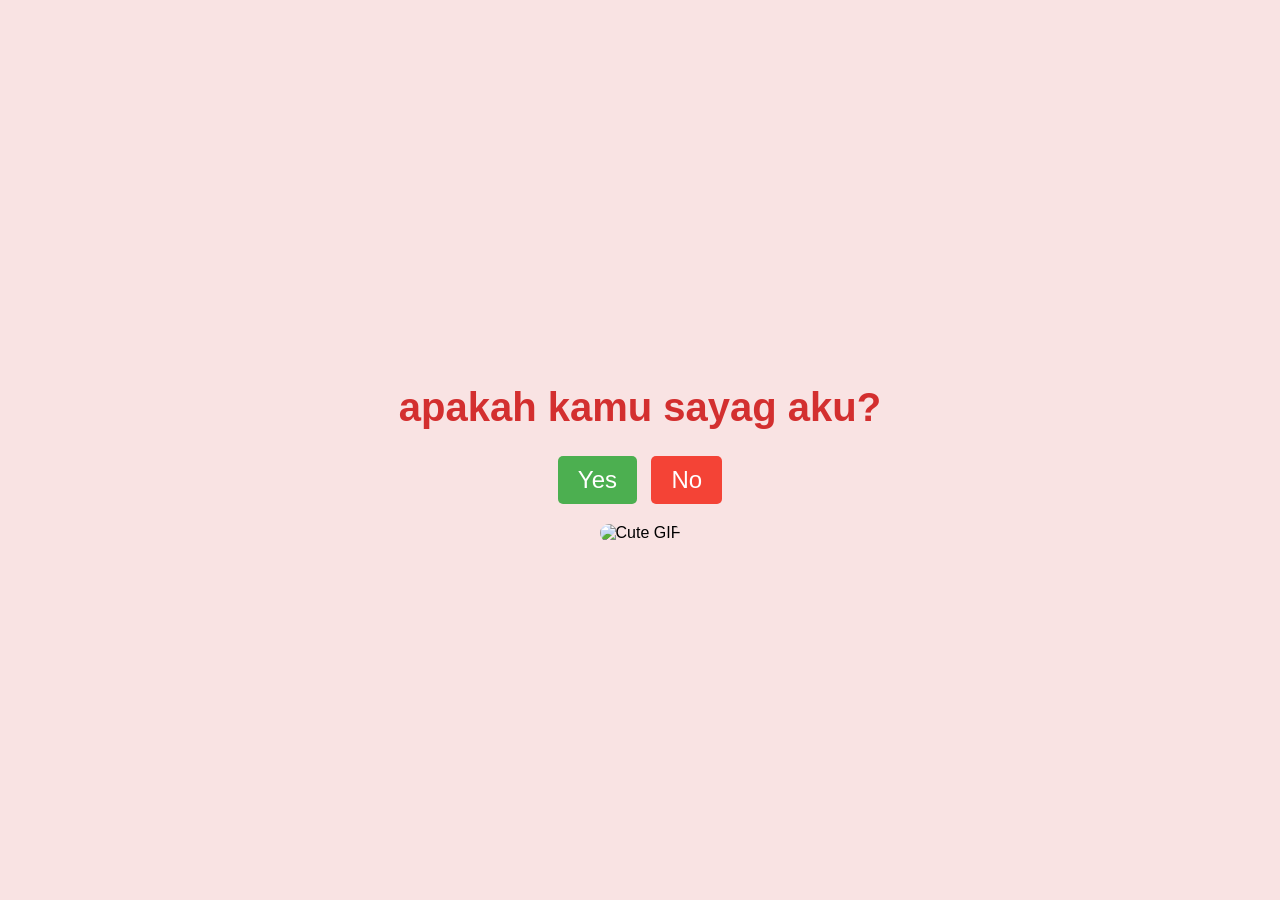
==== index.html @ 50abf9e9 "Add files via upload" ====
<!DOCTYPE html>
<html lang="en">
<head>
    <meta charset="UTF-8">
    <meta name="viewport" content="width=device-width, initial-scale=1.0">
    <title>Will You Be My Valentine?</title>
    <link rel="stylesheet" href="styles.css">
</head>
<body>
    <div class="container">
        <h1>apakah kamu sayag aku?</h1>
        <div class="buttons">
            <button class="yes-button" onclick="handleYesClick()">Yes</button>
            <button class="no-button" onclick="handleNoClick()">No</button>
        </div>
        <div class="gif_container">
            <img src="https://media1.giphy.com/media/v1.Y2lkPTc5MGI3NjExbW5lenZyZHI5OXM2eW95b3pmMG40cWVrMDhtNjVuM3A4dGNxa2g2dSZlcD12MV9pbnRlcm5hbF9naWZfYnlfaWQmY3Q9cw/VM1fcpu2bKs1e2Kdbj/giphy.gif" alt="Cute GIF">
        </div>
    </div>
    <script src="script.js"></script>
</body>
</html>
---- styles.css ----
body {
    display: flex;
    justify-content: center;
    align-items: center;
    height: 100vh;
    margin: 0;
    background-color: #f9e3e3;
    font-family: 'Arial', sans-serif;
    flex-direction: column;
  }
  
  .container {
    text-align: center;
  }
  
  h1 {
    font-size: 2.5em;
    color: #d32f2f;
  }
  
  .buttons {
    margin-top: 20px;
  }
  
  .yes-button {
    font-size: 1.5em;
    padding: 10px 20px;
    margin-right: 10px;
    background-color: #4caf50;
    color: white;
    border: none;
    border-radius: 5px;
    cursor: pointer;
  }
  
  .no-button {
    font-size: 1.5em;
    padding: 10px 20px;
    background-color: #f44336;
    color: white;
    border: none;
    border-radius: 5px;
    cursor: pointer;
  }
  
  .gif_container img {
    max-width: 100%;
    height: auto;
    border-radius: 10px;
    margin-top: 20px;
  }
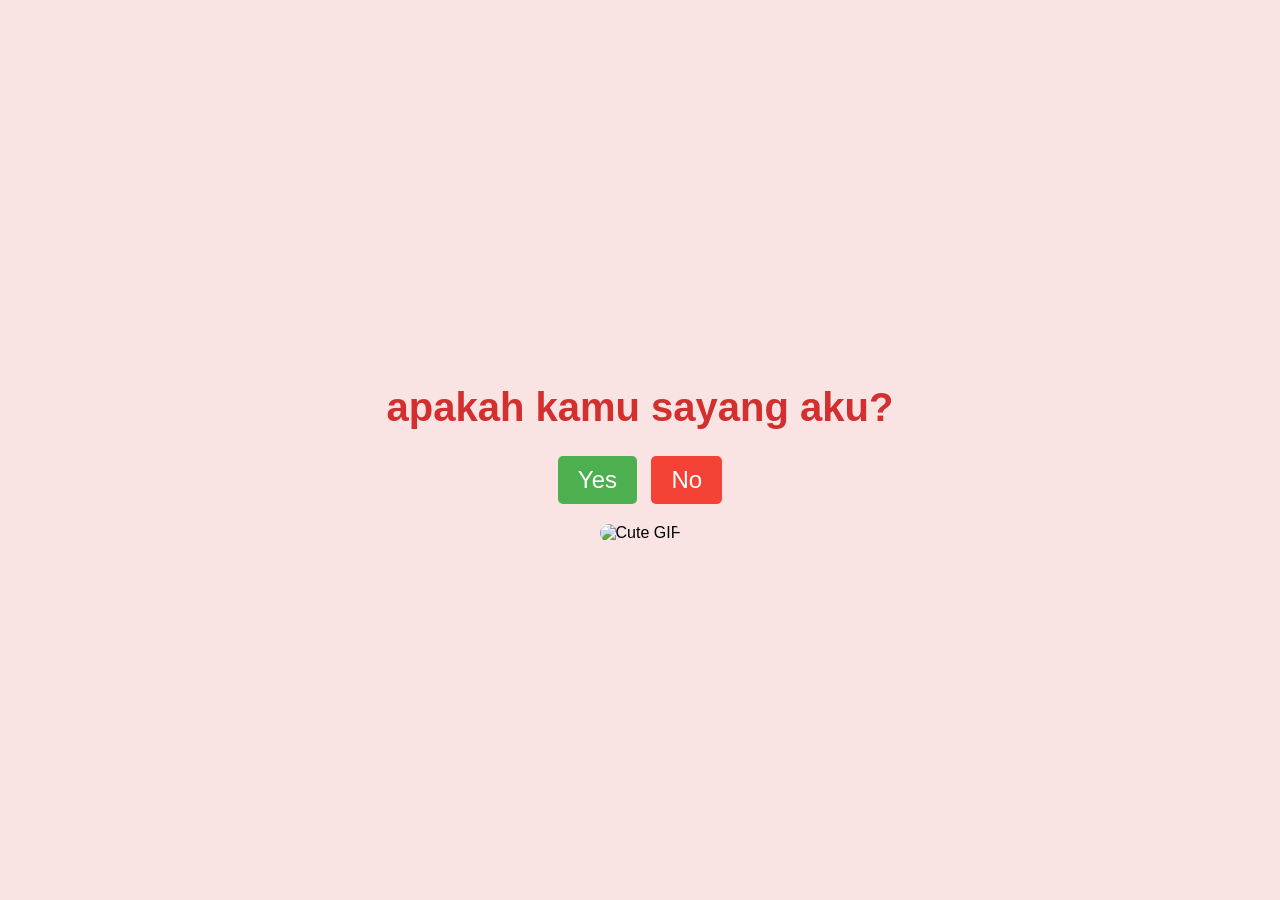
==== commit e3d912d5: "Update index.html" ====
--- a/index.html
+++ b/index.html
@@ -8,7 +8,7 @@
 </head>
 <body>
     <div class="container">
-        <h1>apakah kamu sayag aku?</h1>
+        <h1>apakah kamu sayang aku?</h1>
         <div class="buttons">
             <button class="yes-button" onclick="handleYesClick()">Yes</button>
             <button class="no-button" onclick="handleNoClick()">No</button>
@@ -19,4 +19,4 @@
     </div>
     <script src="script.js"></script>
 </body>
-</html>+</html>
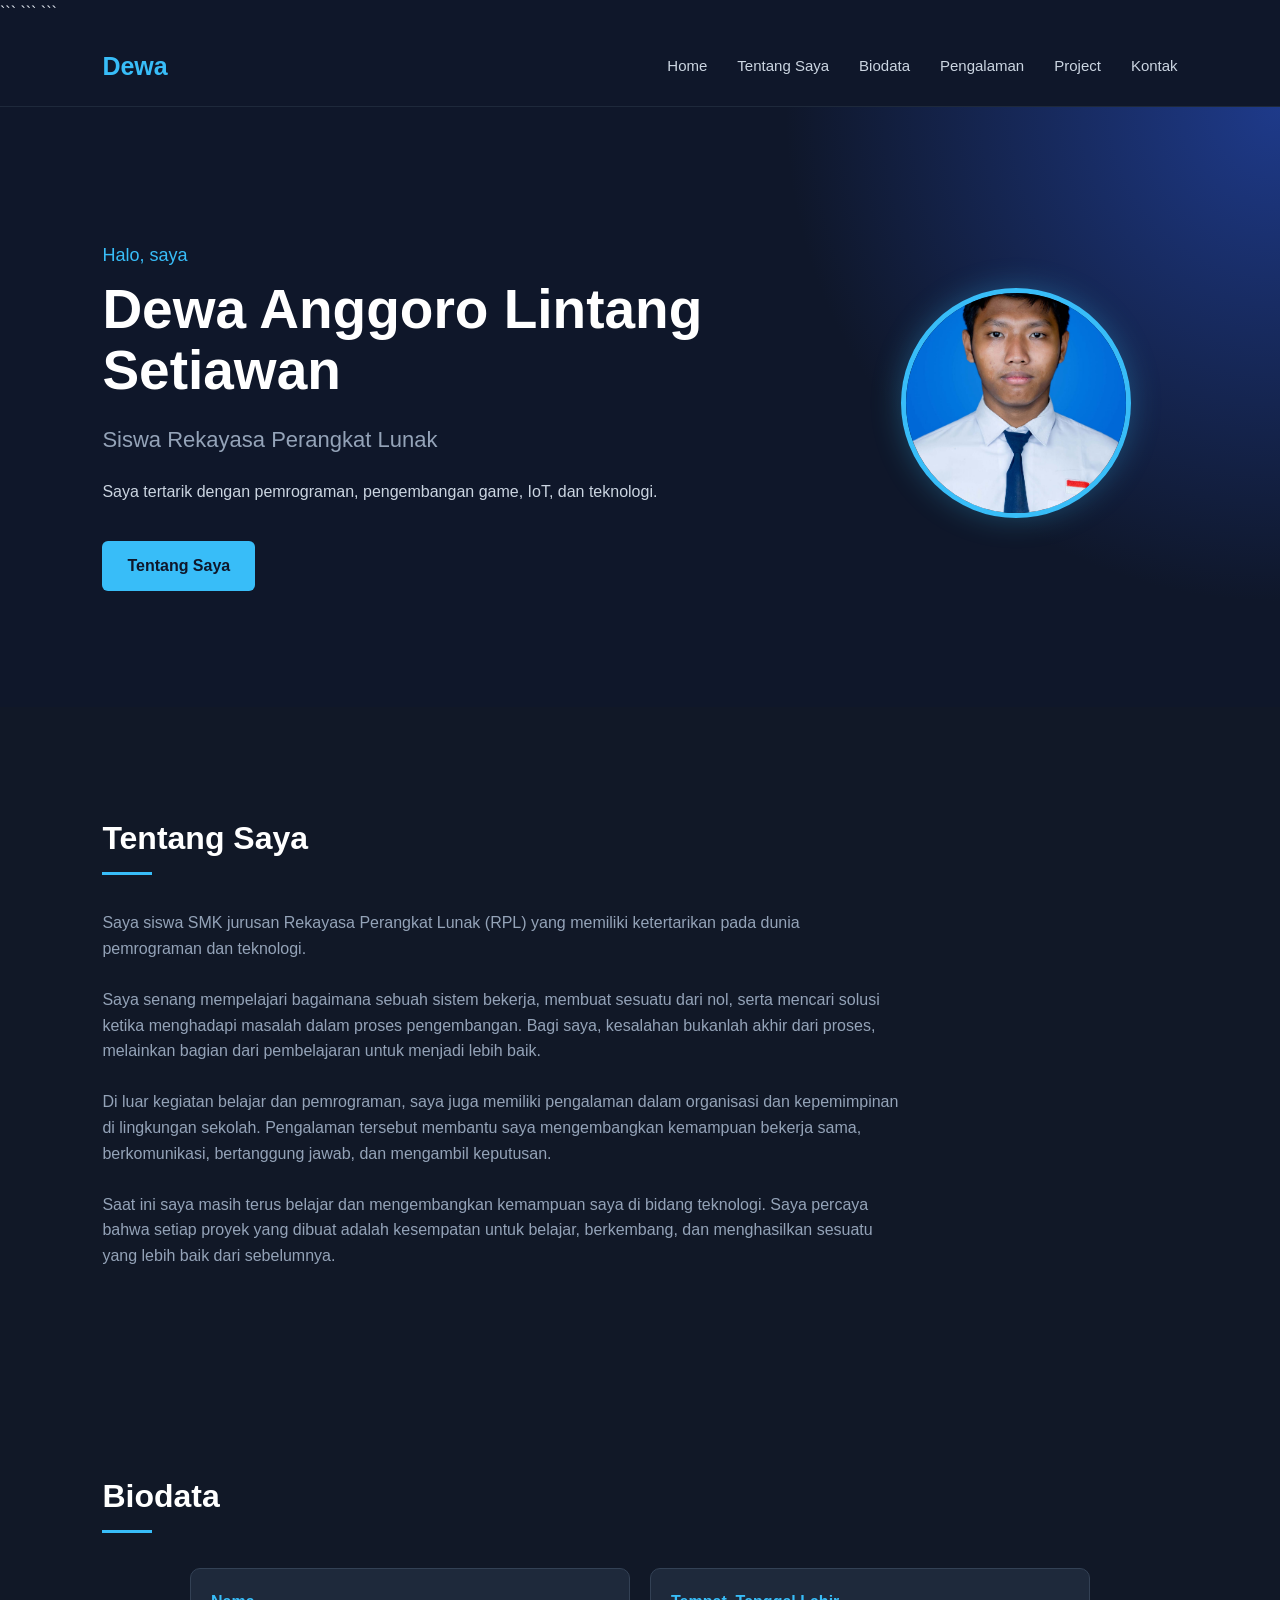
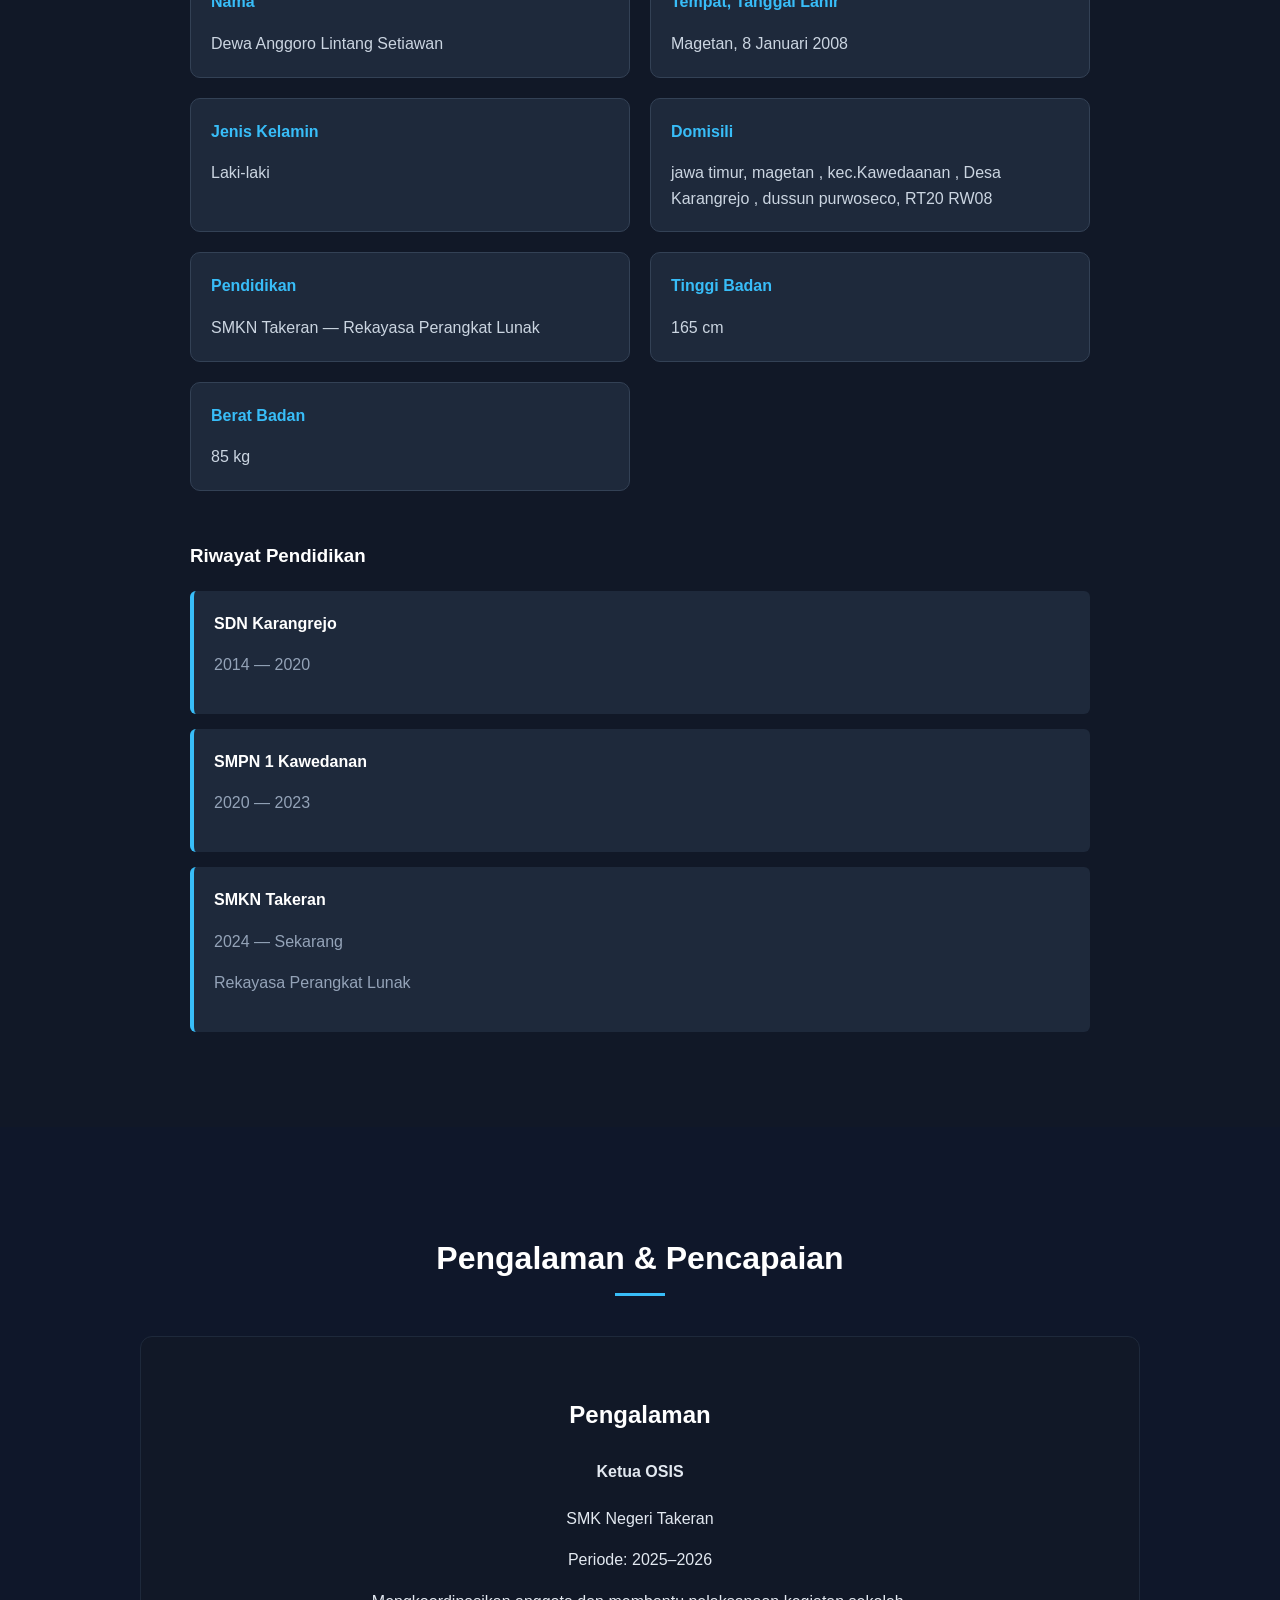
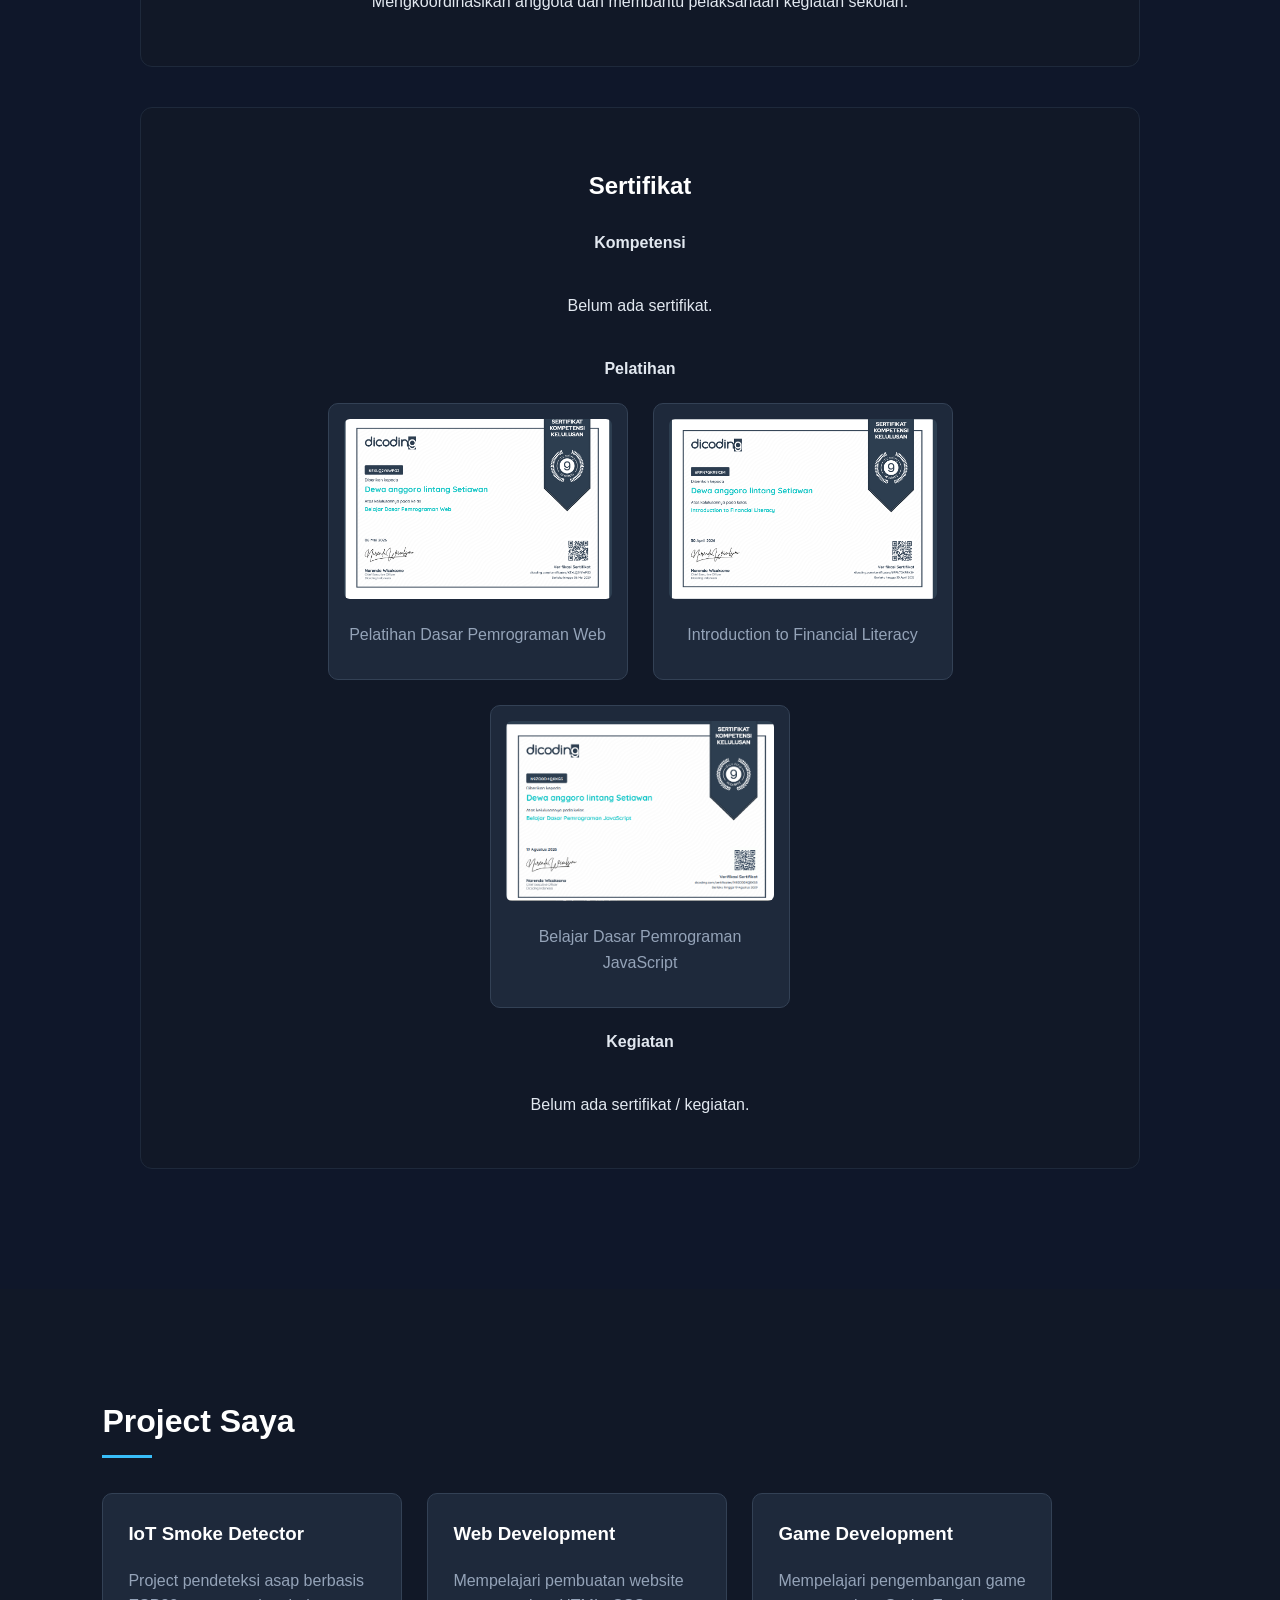
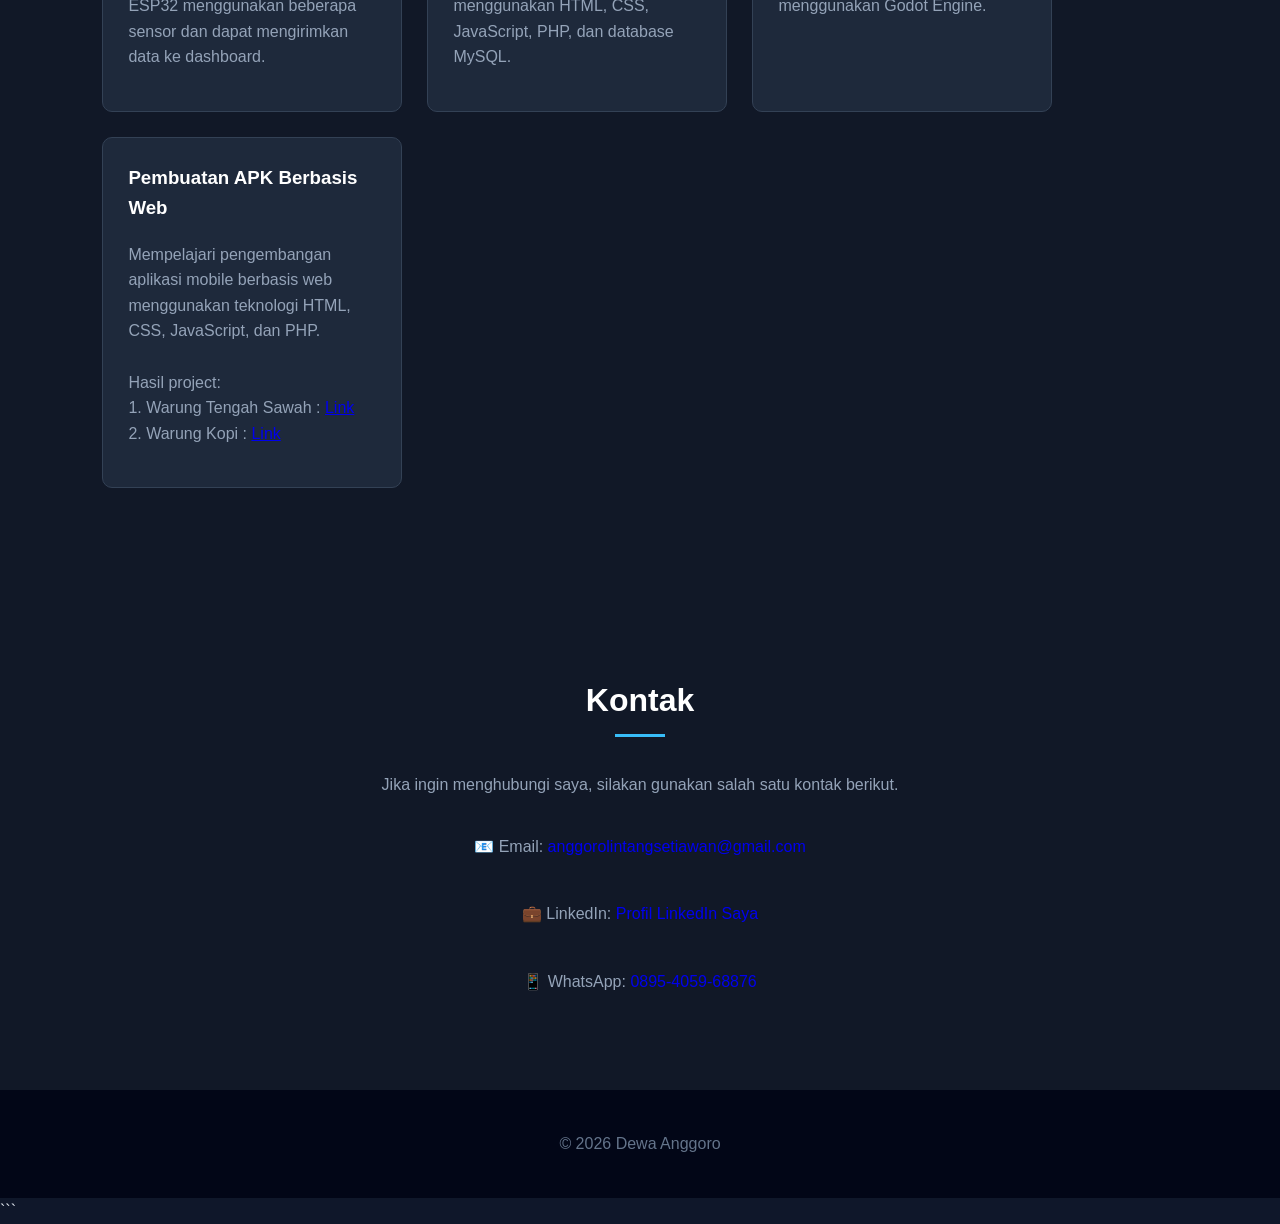
==== commit f5a1541e: "Add files via upload" ====
--- a/index.html
+++ b/index.html
@@ -1,22 +1,796 @@
-<!DOCTYPE html>
-<html lang="en">
-<head>
-    <meta charset="UTF-8">
-    <meta name="viewport" content="width=device-width, initial-scale=1.0">
-    <title>Will You Be My Valentine?</title>
-    <link rel="stylesheet" href="styles.css">
-</head>
-<body>
-    <div class="container">
-        <h1>apakah kamu sayang aku?</h1>
-        <div class="buttons">
-            <button class="yes-button" onclick="handleYesClick()">Yes</button>
-            <button class="no-button" onclick="handleNoClick()">No</button>
-        </div>
-        <div class="gif_container">
-            <img src="https://media1.giphy.com/media/v1.Y2lkPTc5MGI3NjExbW5lenZyZHI5OXM2eW95b3pmMG40cWVrMDhtNjVuM3A4dGNxa2g2dSZlcD12MV9pbnRlcm5hbF9naWZfYnlfaWQmY3Q9cw/VM1fcpu2bKs1e2Kdbj/giphy.gif" alt="Cute GIF">
-        </div>
-    </div>
-    <script src="script.js"></script>
-</body>
-</html>
+<!DOCTYPE html>
+
+<html lang="id">
+
+<head>
+
+```
+<meta charset="UTF-8">
+<meta name="viewport" content="width=device-width, initial-scale=1.0">
+
+<title>Profil Dewa Anggoro</title>
+
+<link rel="stylesheet" href="style.css">
+
+<style>
+
+    /* =========================
+       POPUP SERTIFIKAT
+       ========================= */
+
+    #image-popup {
+
+        display: none;
+
+        position: fixed;
+
+        z-index: 9999;
+
+        left: 0;
+        top: 0;
+
+        width: 100%;
+        height: 100%;
+
+        background: rgba(0, 0, 0, 0.85);
+
+        justify-content: center;
+        align-items: center;
+
+        padding: 20px;
+
+    }
+
+
+    #popup-image {
+
+        max-width: 90%;
+        max-height: 85vh;
+
+        object-fit: contain;
+
+        border-radius: 8px;
+
+        box-shadow: 0 0 25px rgba(255,255,255,0.2);
+
+    }
+
+
+    #image-popup .close-button {
+
+        position: absolute;
+
+        top: 20px;
+        right: 30px;
+
+        color: white;
+
+        font-size: 45px;
+
+        font-weight: bold;
+
+        cursor: pointer;
+
+        line-height: 1;
+
+        z-index: 10000;
+
+    }
+
+
+    #image-popup .close-button:hover {
+
+        opacity: 0.7;
+
+    }
+
+
+    /* =========================
+       GAMBAR SERTIFIKAT
+       ========================= */
+
+    .certificate img {
+
+        cursor: pointer;
+
+        transition: transform 0.2s ease;
+
+    }
+
+
+    .certificate img:hover {
+
+        transform: scale(1.03);
+
+    }
+
+
+    /* =========================
+       KONTAK
+       ========================= */
+
+    .contact-links {
+
+        margin-top: 20px;
+
+        display: flex;
+
+        flex-direction: column;
+
+        gap: 10px;
+
+    }
+
+
+    .contact-links a {
+
+        text-decoration: none;
+
+    }
+
+</style>
+```
+
+</head>
+
+<body>
+
+```
+<!-- =========================
+     NAVIGASI
+     ========================= -->
+
+<nav>
+
+    <h2>Dewa</h2>
+
+    <ul>
+
+        <li><a href="#home">Home</a></li>
+
+        <li><a href="#about">Tentang Saya</a></li>
+
+        <li><a href="#biodata">Biodata</a></li>
+
+        <li><a href="#experience">Pengalaman</a></li>
+
+        <li><a href="#projects">Project</a></li>
+
+        <li><a href="#contact">Kontak</a></li>
+
+    </ul>
+
+</nav>
+
+
+
+<!-- =========================
+     HOME
+     ========================= -->
+
+<section id="home" class="hero">
+
+    <div class="hero-text">
+
+        <p>Halo, saya</p>
+
+        <h1>Dewa Anggoro Lintang Setiawan</h1>
+
+        <h3>Siswa Rekayasa Perangkat Lunak</h3>
+
+        <p>
+
+            Saya tertarik dengan pemrograman,
+            pengembangan game, IoT, dan teknologi.
+
+        </p>
+
+        <a href="#about" class="button">
+            Tentang Saya
+        </a>
+
+    </div>
+
+
+    <div class="hero-image">
+
+        <img
+            src="picture.jpeg"
+            alt="Foto Dewa Anggoro"
+        >
+
+    </div>
+
+</section>
+
+
+
+<!-- =========================
+     TENTANG SAYA
+     ========================= -->
+
+<section id="about">
+
+    <h2>Tentang Saya</h2>
+
+    <p>
+
+        Saya siswa SMK jurusan Rekayasa Perangkat Lunak (RPL)
+        yang memiliki ketertarikan pada dunia pemrograman dan teknologi.
+
+        <br><br>
+
+        Saya senang mempelajari bagaimana sebuah sistem bekerja,
+        membuat sesuatu dari nol, serta mencari solusi ketika
+        menghadapi masalah dalam proses pengembangan.
+
+        Bagi saya, kesalahan bukanlah akhir dari proses,
+        melainkan bagian dari pembelajaran untuk menjadi lebih baik.
+
+        <br><br>
+
+        Di luar kegiatan belajar dan pemrograman, saya juga memiliki
+        pengalaman dalam organisasi dan kepemimpinan di lingkungan sekolah.
+
+        Pengalaman tersebut membantu saya mengembangkan kemampuan
+        bekerja sama, berkomunikasi, bertanggung jawab,
+        dan mengambil keputusan.
+
+        <br><br>
+
+        Saat ini saya masih terus belajar dan mengembangkan kemampuan
+        saya di bidang teknologi.
+
+        Saya percaya bahwa setiap proyek yang dibuat adalah kesempatan
+        untuk belajar, berkembang, dan menghasilkan sesuatu
+        yang lebih baik dari sebelumnya.
+
+    </p>
+
+</section>
+
+
+
+<!-- =========================
+     BIODATA
+     ========================= -->
+
+<section id="biodata">
+
+    <h2>Biodata</h2>
+
+    <div class="biodata-container">
+
+        <div class="biodata-item">
+
+            <strong>Nama</strong>
+
+            <p>Dewa Anggoro Lintang Setiawan</p>
+
+        </div>
+
+
+        <div class="biodata-item">
+
+            <strong>Tempat, Tanggal Lahir</strong>
+
+            <p>Magetan, 8 Januari 2008</p>
+
+        </div>
+
+
+        <div class="biodata-item">
+
+            <strong>Jenis Kelamin</strong>
+
+            <p>Laki-laki</p>
+
+        </div>
+
+
+        <div class="biodata-item">
+
+            <strong>Domisili</strong>
+
+            <p>jawa timur, magetan , kec.Kawedaanan , Desa Karangrejo , dussun purwoseco, RT20 RW08</p>
+
+        </div>
+
+
+        <div class="biodata-item">
+
+            <strong>Pendidikan</strong>
+
+            <p>SMKN Takeran — Rekayasa Perangkat Lunak</p>
+
+        </div>
+
+
+        <div class="biodata-item">
+
+            <strong>Tinggi Badan</strong>
+
+            <p>165 cm</p>
+
+        </div>
+
+
+        <div class="biodata-item">
+
+            <strong>Berat Badan</strong>
+
+            <p>85 kg</p>
+
+        </div>
+
+    </div>
+
+
+
+    <h3>Riwayat Pendidikan</h3>
+
+
+    <div class="education">
+
+        <div class="education-item">
+
+            <h4>SDN Karangrejo</h4>
+
+            <p>2014 — 2020</p>
+
+        </div>
+
+
+        <div class="education-item">
+
+            <h4>SMPN 1 Kawedanan</h4>
+
+            <p>2020 — 2023</p>
+
+        </div>
+
+
+        <div class="education-item">
+
+            <h4>SMKN Takeran</h4>
+
+            <p>2024 — Sekarang</p>
+
+            <p>Rekayasa Perangkat Lunak</p>
+
+        </div>
+
+    </div>
+
+</section>
+
+
+
+<!-- =========================
+     PENGALAMAN
+     ========================= -->
+
+<section id="experience">
+
+    <h2 class="center-title">
+        Pengalaman & Pencapaian
+    </h2>
+
+
+    <div class="category">
+
+        <h3>Pengalaman</h3>
+
+
+        <div class="experience-card">
+
+            <h4>Ketua OSIS</h4>
+
+            <p>SMK Negeri Takeran</p>
+
+            <p>Periode: 2025–2026</p>
+
+            <p>
+
+                Mengkoordinasikan anggota dan membantu
+                pelaksanaan kegiatan sekolah.
+
+            </p>
+
+        </div>
+
+    </div>
+
+
+
+    <!-- =========================
+         SERTIFIKAT
+         ========================= -->
+
+    <div class="category">
+
+        <h3>Sertifikat</h3>
+
+
+        <h4>Kompetensi</h4>
+
+        <div class="certificate-container">
+
+            <p>Belum ada sertifikat.</p>
+
+        </div>
+
+
+        <h4>Pelatihan</h4>
+
+
+        <div class="certificate-container">
+
+
+            <div class="certificate">
+
+                <img
+                    src="dasar.png"
+                    alt="Sertifikat Pelatihan Dasar Pemrograman Web"
+                    onclick="showImage(this.src)"
+                >
+
+                <p>
+                    Pelatihan Dasar Pemrograman Web
+                </p>
+
+            </div>
+
+
+
+            <div class="certificate">
+
+                <img
+                    src="finansial.png"
+                    alt="Sertifikat Introduction to Financial Literacy"
+                    onclick="showImage(this.src)"
+                >
+
+                <p>
+                    Introduction to Financial Literacy
+                </p>
+
+            </div>
+
+
+
+            <div class="certificate">
+
+                <img
+                    src="java.png"
+                    alt="Sertifikat Belajar Dasar Pemrograman JavaScript"
+                    onclick="showImage(this.src)"
+                >
+
+                <p>
+                    Belajar Dasar Pemrograman JavaScript
+                </p>
+
+            </div>
+
+        </div>
+
+
+        <h4>Kegiatan</h4>
+
+        <div class="certificate-container">
+
+            <p>Belum ada sertifikat / kegiatan.</p>
+
+        </div>
+
+    </div>
+
+
+
+    <!-- =========================
+         POPUP GAMBAR
+         ========================= -->
+
+    <div
+        id="image-popup"
+        onclick="closeImage(event)"
+    >
+
+        <span
+            class="close-button"
+            onclick="closeImage(event)"
+        >
+            &times;
+        </span>
+
+
+        <img
+            id="popup-image"
+            alt="Preview Sertifikat"
+        >
+
+    </div>
+
+</section>
+
+
+
+<!-- =========================
+     PROJECT
+     ========================= -->
+
+<section id="projects">
+
+    <h2>Project Saya</h2>
+
+
+    <div class="project-container">
+
+
+        <div class="project">
+
+            <h3>IoT Smoke Detector</h3>
+
+            <p>
+
+                Project pendeteksi asap berbasis ESP32
+                menggunakan beberapa sensor dan dapat
+                mengirimkan data ke dashboard.
+
+            </p>
+
+        </div>
+
+
+
+        <div class="project">
+
+            <h3>Web Development</h3>
+
+            <p>
+
+                Mempelajari pembuatan website menggunakan
+                HTML, CSS, JavaScript, PHP,
+                dan database MySQL.
+
+            </p>
+
+        </div>
+
+
+
+        <div class="project">
+
+            <h3>Game Development</h3>
+
+            <p>
+
+                Mempelajari pengembangan game menggunakan
+                Godot Engine.
+
+            </p>
+
+        </div>
+
+
+
+        <div class="project">
+
+            <h3>Pembuatan APK Berbasis Web</h3>
+
+            <p>
+
+                Mempelajari pengembangan aplikasi mobile
+                berbasis web menggunakan teknologi
+                HTML, CSS, JavaScript, dan PHP.
+
+                <br><br>
+
+                Hasil project:
+
+                <br>
+
+                1. Warung Tengah Sawah :
+
+                <a
+                    href="https://warung-sawah.wuaze.com/index.php"
+                    target="_blank"
+                    rel="noopener noreferrer"
+                >
+                    Link
+                </a>
+
+                <br>
+
+                2. Warung Kopi :
+
+                <a
+                    href="https://anggorolintangsetiawan-bot.github.io/aksara-kopi/Ui/"
+                    target="_blank"
+                    rel="noopener noreferrer"
+                >
+                    Link
+                </a>
+
+            </p>
+
+        </div>
+
+    </div>
+
+</section>
+
+
+
+<!-- =========================
+     KONTAK
+     ========================= -->
+
+<section id="contact">
+
+    <h2 class="center-title">
+        Kontak
+    </h2>
+
+
+    <p>
+
+        Jika ingin menghubungi saya,
+        silakan gunakan salah satu kontak berikut.
+
+    </p>
+
+
+    <div class="contact-links">
+
+        <p>
+
+            📧 Email:
+
+            <a href="mailto:anggorolintangsetiawan@gmail.com">
+
+                anggorolintangsetiawan@gmail.com
+
+            </a>
+
+        </p>
+
+
+        <p>
+
+            💼 LinkedIn:
+
+            <a
+                href="https://www.linkedin.com/in/dewa-anggoro-lintang-setiawan-0742a2400/"
+                target="_blank"
+                rel="noopener noreferrer"
+            >
+
+                Profil LinkedIn Saya
+
+            </a>
+
+        </p>
+
+
+        <p>
+
+            📱 WhatsApp:
+
+            <a
+                href="https://wa.me/62895405968876"
+                target="_blank"
+                rel="noopener noreferrer"
+            >
+
+                0895-4059-68876
+
+            </a>
+
+        </p>
+
+    </div>
+
+</section>
+
+
+
+<!-- =========================
+     FOOTER
+     ========================= -->
+
+<footer>
+
+    <p>
+
+        &copy; 2026 Dewa Anggoro
+
+    </p>
+
+</footer>
+
+
+
+<!-- =========================
+     JAVASCRIPT POPUP
+     ========================= -->
+
+<script>
+
+    function showImage(imageSource) {
+
+        const popup =
+            document.getElementById("image-popup");
+
+        const image =
+            document.getElementById("popup-image");
+
+
+        image.src = imageSource;
+
+        popup.style.display = "flex";
+
+        document.body.style.overflow = "hidden";
+
+    }
+
+
+
+    function closeImage(event) {
+
+        /*
+         * Jika yang diklik adalah gambar,
+         * jangan tutup popup.
+         */
+
+        if (
+            event &&
+            event.target.id === "popup-image"
+        ) {
+
+            return;
+
+        }
+
+
+        const popup =
+            document.getElementById("image-popup");
+
+
+        popup.style.display = "none";
+
+        document.body.style.overflow = "auto";
+
+    }
+
+
+
+    /*
+     * Tutup popup dengan tombol ESC
+     */
+
+    document.addEventListener(
+        "keydown",
+        function(event) {
+
+            if (event.key === "Escape") {
+
+                const popup =
+                    document.getElementById("image-popup");
+
+                popup.style.display = "none";
+
+                document.body.style.overflow = "auto";
+
+            }
+
+        }
+    );
+
+</script>
+```
+
+</body>
+
+</html>
--- a/style.css
+++ b/style.css
@@ -0,0 +1,663 @@
+
+/* =========================
+   DASAR HALAMAN
+   ========================= */
+
+* {
+    box-sizing: border-box;
+    scroll-behavior: smooth;
+}
+
+body {
+    margin: 0;
+
+    font-family: Arial, sans-serif;
+
+    background-color: #0f172a;
+    color: #e2e8f0;
+
+    line-height: 1.6;
+}
+
+
+/* =========================
+   NAVIGASI
+   ========================= */
+
+nav {
+    background-color: #0f172a;
+
+    display: flex;
+    justify-content: space-between;
+    align-items: center;
+
+    padding: 20px 8%;
+
+    position: sticky;
+    top: 0;
+
+    z-index: 100;
+
+    border-bottom: 1px solid #1e293b;
+}
+
+nav h2 {
+    margin: 0;
+
+    font-size: 25px;
+
+    color: #38bdf8;
+}
+
+nav ul {
+    display: flex;
+
+    gap: 30px;
+
+    list-style: none;
+
+    margin: 0;
+    padding: 0;
+}
+
+nav a {
+    color: #cbd5e1;
+
+    text-decoration: none;
+
+    font-size: 15px;
+
+    transition: 0.3s;
+}
+
+nav a:hover {
+    color: #38bdf8;
+}
+
+
+/* =========================
+   HERO
+   ========================= */
+
+.hero {
+    min-height: 600px;
+
+    display: flex;
+
+    align-items: center;
+
+    justify-content: space-between;
+
+    gap: 50px;
+
+    padding: 80px 8%;
+
+    background:
+        radial-gradient(
+            circle at top right,
+            #1e3a8a,
+            transparent 35%
+        );
+}
+
+.hero-text {
+    width: 60%;
+}
+
+.hero-text p:first-child {
+    color: #38bdf8;
+
+    font-size: 18px;
+
+    margin-bottom: 5px;
+}
+
+.hero h1 {
+    font-size: 55px;
+
+    line-height: 1.1;
+
+    margin: 10px 0;
+
+    color: white;
+}
+
+.hero h3 {
+    font-size: 22px;
+
+    font-weight: normal;
+
+    color: #94a3b8;
+}
+
+.hero-text p {
+    color: #cbd5e1;
+
+    max-width: 600px;
+}
+
+
+/* =========================
+   FOTO PROFIL
+   ========================= */
+
+.hero-image {
+    width: 30%;
+
+    text-align: center;
+}
+
+.hero-image img {
+    width: 230px;
+    height: 230px;
+
+    object-fit: cover;
+
+    border-radius: 50%;
+
+    border: 5px solid #38bdf8;
+
+    box-shadow:
+        0 0 30px rgba(56, 189, 248, 0.3);
+}
+
+
+/* =========================
+   BUTTON
+   ========================= */
+
+.button {
+    display: inline-block;
+
+    background-color: #38bdf8;
+
+    color: #0f172a;
+
+    padding: 12px 25px;
+
+    margin-top: 20px;
+
+    text-decoration: none;
+
+    border-radius: 6px;
+
+    font-weight: bold;
+
+    transition: 0.3s;
+}
+
+.button:hover {
+    background-color: #7dd3fc;
+
+    transform: translateY(-2px);
+}
+
+
+/* =========================
+   SECTION
+   ========================= */
+
+section {
+    padding: 80px 8%;
+}
+
+section h2 {
+    font-size: 32px;
+
+    margin-bottom: 35px;
+
+    color: white;
+}
+
+section h2::after {
+    content: "";
+
+    display: block;
+
+    width: 50px;
+    height: 3px;
+
+    background-color: #38bdf8;
+
+    margin-top: 8px;
+}   
+
+.center-title {
+    text-align: center;
+
+    margin-left: auto;
+    margin-right: auto;
+}
+
+.center-title::after {
+    margin-left: auto;
+    margin-right: auto;
+}
+
+/* =========================
+   ABOUT
+   ========================= */
+
+#about {
+    background-color: #111827;
+}
+
+#about p {
+    max-width: 800px;
+
+    color: #94a3b8;
+}
+
+
+/* =========================
+   SKILLS
+   ========================= */
+
+#skills {
+    background-color: #0f172a;
+}
+
+.skills-container {
+    display: flex;
+
+    flex-wrap: wrap;
+
+    gap: 15px;
+}
+
+.skill {
+    background-color: #1e293b;
+
+    color: #cbd5e1;
+
+    padding: 12px 22px;
+
+    border: 1px solid #334155;
+
+    border-radius: 6px;
+
+    transition: 0.3s;
+}
+
+.skill:hover {
+    border-color: #38bdf8;
+
+    color: #38bdf8;
+
+    transform: translateY(-3px);
+}
+
+
+/* =========================
+   PROJECT
+   ========================= */
+
+#projects {
+    background-color: #111827;
+}
+
+.project-container {
+    display: flex;
+
+    gap: 25px;
+
+    flex-wrap: wrap;
+}
+
+.project {
+    background-color: #1e293b;
+
+    width: 300px;
+
+    padding: 25px;
+
+    border: 1px solid #334155;
+
+    border-radius: 10px;
+
+    transition: 0.3s;
+}
+
+.project:hover {
+    transform: translateY(-5px);
+
+    border-color: #38bdf8;
+
+    box-shadow:
+        0 10px 30px rgba(0, 0, 0, 0.2);
+}
+
+.project h3 {
+    margin-top: 0;
+
+    color: white;
+}
+
+.project p {
+    color: #94a3b8;
+}
+
+
+/* =========================
+   PENGALAMAN & PENCAPAIAN
+   ========================= */
+
+#experience {
+    background-color: #0f172a;
+
+    text-align: center;
+}
+
+
+/* Kotak kategori */
+
+.category {
+    background-color: #111827;
+
+    max-width: 1000px;
+
+    margin: 40px auto;
+
+    padding: 35px;
+
+    border: 1px solid #1e293b;
+
+    border-radius: 12px;
+}
+
+.category h3 {
+    margin-bottom: 25px;
+
+    color: white;
+
+    font-size: 24px;
+}
+
+
+/* Subkategori sertifikat */
+
+.certificate-type {
+    margin-top: 35px;
+
+    margin-bottom: 20px;
+
+    color: #38bdf8;
+}
+
+
+/* Container sertifikat */
+
+.certificate-container {
+    display: flex;
+
+    justify-content: center;
+
+    gap: 25px;
+
+    flex-wrap: wrap;
+}
+
+
+/* Kartu sertifikat */
+
+.certificate {
+    width: 300px;
+
+    background-color: #1e293b;
+
+    padding: 15px;
+
+    border: 1px solid #334155;
+
+    border-radius: 10px;
+
+    transition: 0.3s;
+}
+
+.certificate:hover {
+    transform: translateY(-5px);
+
+    border-color: #38bdf8;
+}
+
+
+/* Gambar sertifikat */
+
+.certificate img {
+    width: 100%;
+
+    height: 180px;
+
+    object-fit: cover;
+
+    border-radius: 6px;
+}
+
+.certificate p {
+    color: #94a3b8;
+}
+
+
+/* =========================
+   CONTACT
+   ========================= */
+
+#contact {
+    background-color: #111827;
+
+    text-align: center;
+}
+
+#contact p {
+    color: #94a3b8;
+}
+
+
+/* =========================
+   FOOTER
+   ========================= */
+
+footer {
+    background-color: #020617;
+
+    color: #64748b;
+
+    text-align: center;
+
+    padding: 25px;
+}
+
+
+/* =========================
+   RESPONSIVE
+   ========================= */
+
+@media (max-width: 768px) {
+
+    nav {
+        padding: 20px;
+    }
+
+    nav ul {
+        gap: 12px;
+    }
+
+    .hero {
+        flex-direction: column-reverse;
+
+        text-align: center;
+
+        padding: 60px 20px;
+    }
+
+    .hero-text {
+        width: 100%;
+    }
+
+    .hero-image {
+        width: 100%;
+    }
+
+    .hero h1 {
+        font-size: 40px;
+    }
+
+    section {
+        padding: 60px 20px;
+    }
+
+    .project-container {
+        justify-content: center;
+    }
+
+}
+
+
+/* =========================
+   BIODATA
+   ========================= */
+
+#biodata {
+    background-color: #111827;
+}
+
+
+/* Container biodata */
+
+.biodata-container {
+    max-width: 900px;
+
+    margin: 0 auto;
+
+    display: grid;
+
+    grid-template-columns: repeat(2, 1fr);
+
+    gap: 20px;
+}
+
+
+/* Kotak biodata */
+
+.biodata-item {
+    background-color: #1e293b;
+
+    padding: 20px;
+
+    border: 1px solid #334155;
+
+    border-radius: 10px;
+}
+
+.biodata-item strong {
+    color: #38bdf8;
+}
+
+.biodata-item p {
+    margin-bottom: 0;
+
+    color: #cbd5e1;
+}
+
+
+/* =========================
+   PENDIDIKAN
+   ========================= */
+
+#biodata h3 {
+    max-width: 900px;
+
+    margin: 50px auto 20px;
+
+    color: white;
+}
+
+.education {
+    max-width: 900px;
+
+    margin: 0 auto;
+}
+
+.education-item {
+    background-color: #1e293b;
+
+    padding: 20px;
+
+    margin-bottom: 15px;
+
+    border-left: 4px solid #38bdf8;
+
+    border-radius: 6px;
+}
+
+.education-item h4 {
+    margin: 0;
+
+    color: white;
+}
+
+.education-item p {
+    color: #94a3b8;
+}
+
+
+/* =========================
+   GAMBAR SERTIFIKAT
+   ========================= */
+
+.certificate img {
+    cursor: pointer;
+}
+
+
+/* =========================
+   POPUP GAMBAR
+   ========================= */
+
+#image-popup {
+    display: none;
+
+    position: fixed;
+
+    top: 0;
+    left: 0;
+
+    width: 100%;
+    height: 100%;
+
+    background-color: rgba(0, 0, 0, 0.85);
+
+    justify-content: center;
+    align-items: center;
+
+    z-index: 999;
+}
+
+
+/* Gambar yang diperbesar */
+
+#popup-image {
+    max-width: 90%;
+    max-height: 90%;
+
+    object-fit: contain;
+
+    border-radius: 5px;
+}
+
+
+/* Tombol X */
+
+#image-popup span {
+    position: absolute;
+
+    top: 20px;
+    right: 35px;
+
+    color: white;
+
+    font-size: 40px;
+
+    cursor: pointer;
+}
+
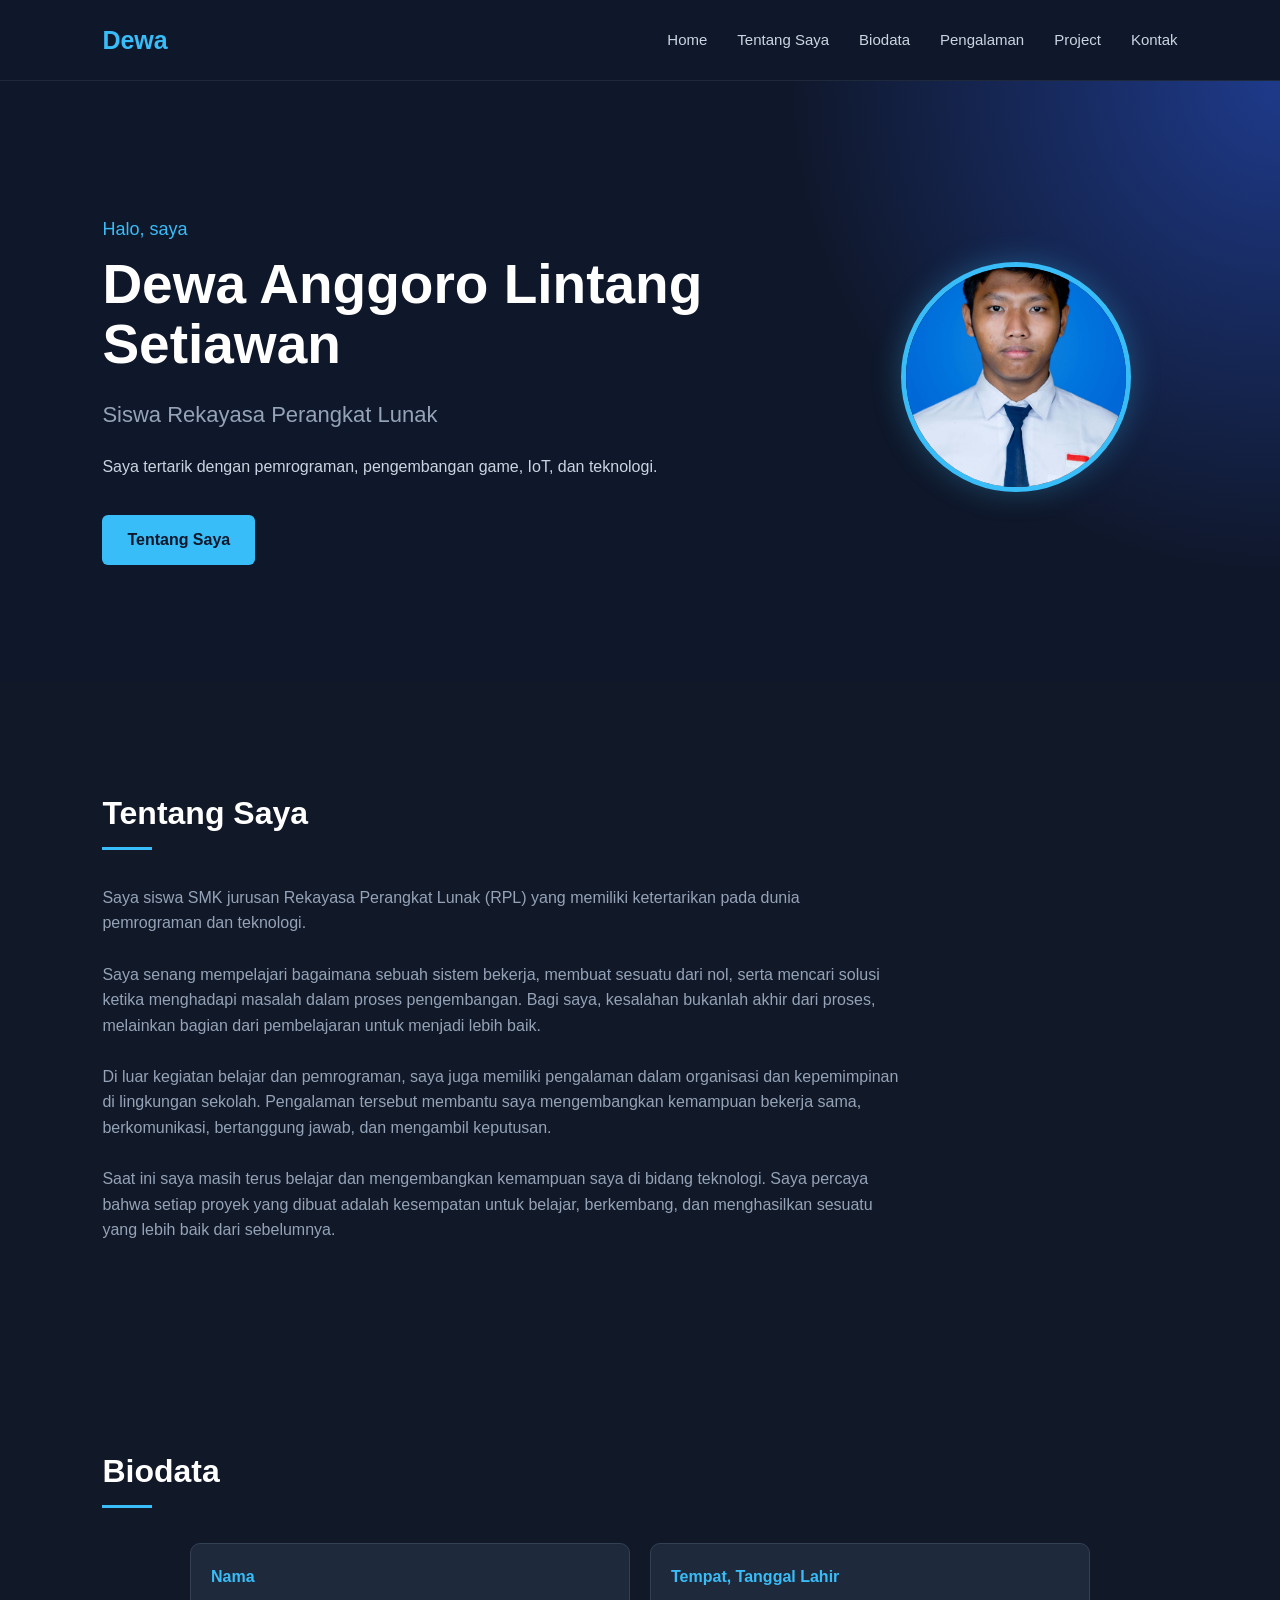
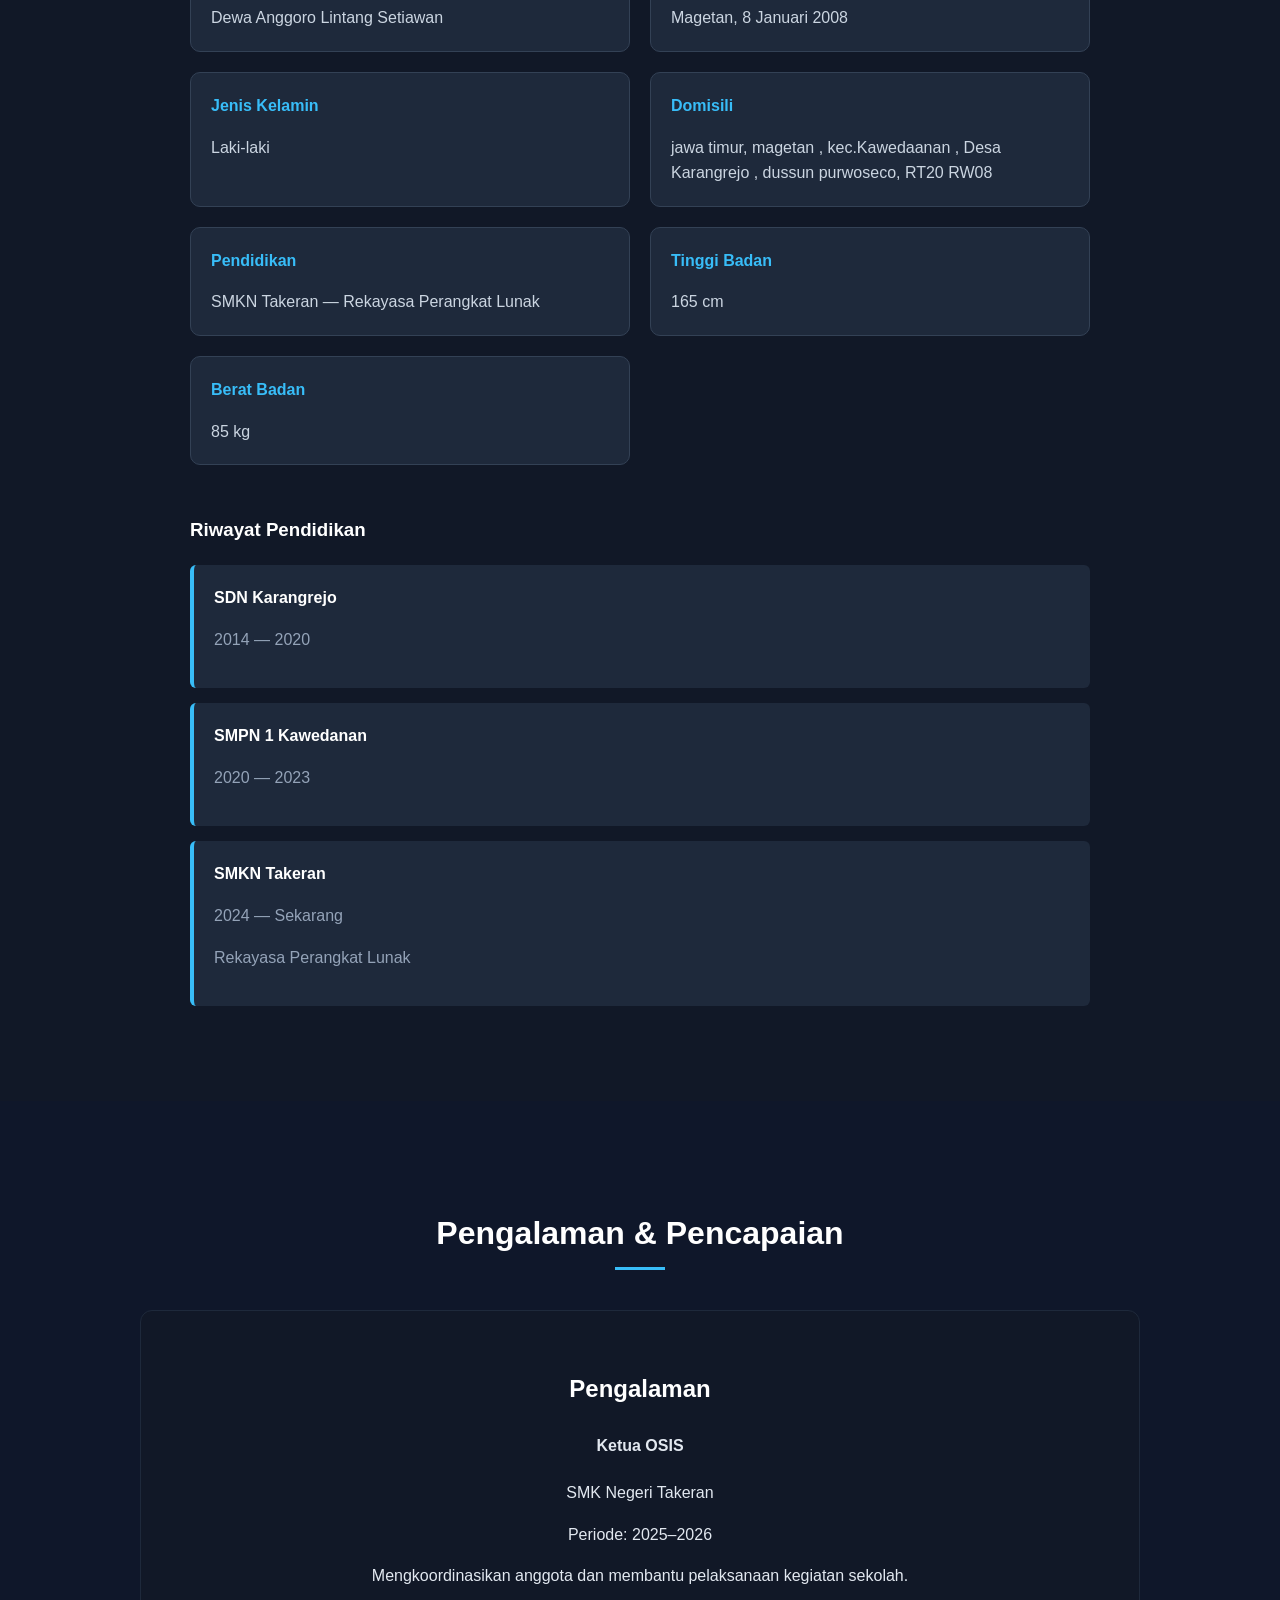
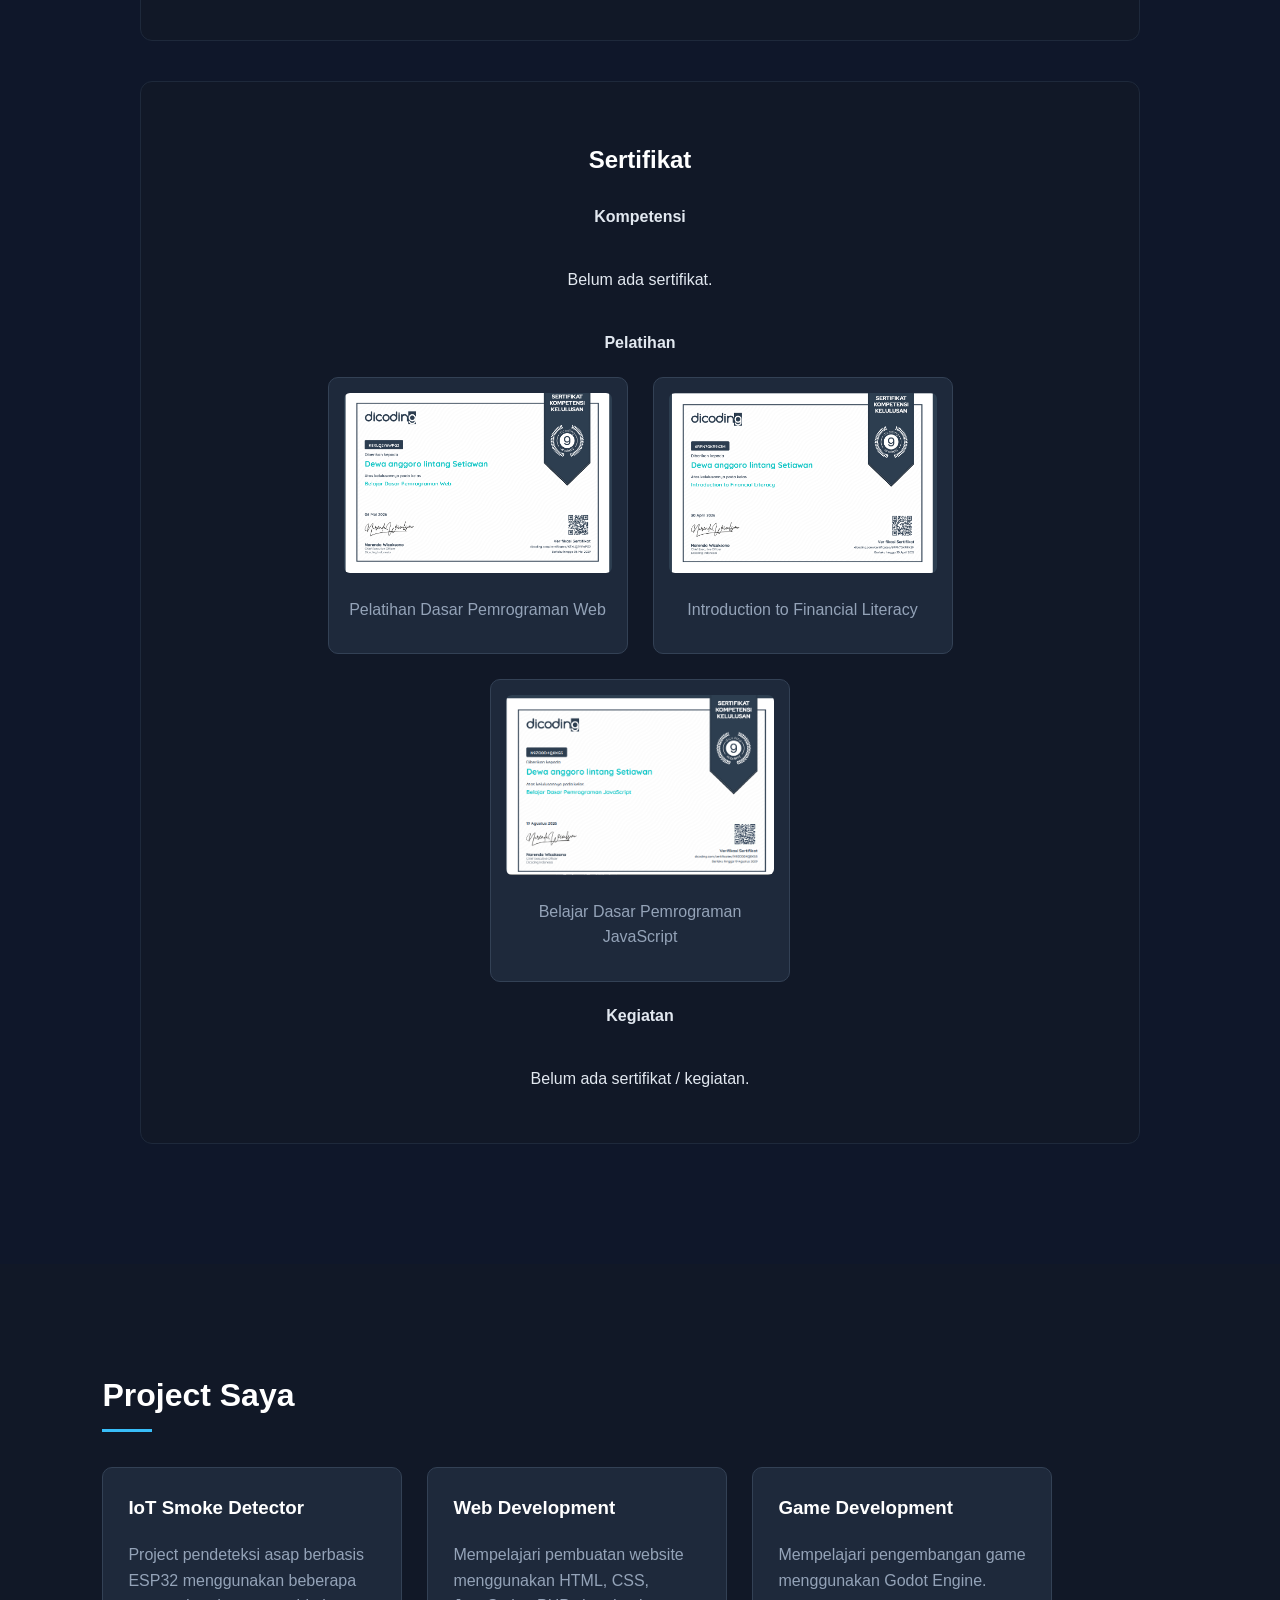
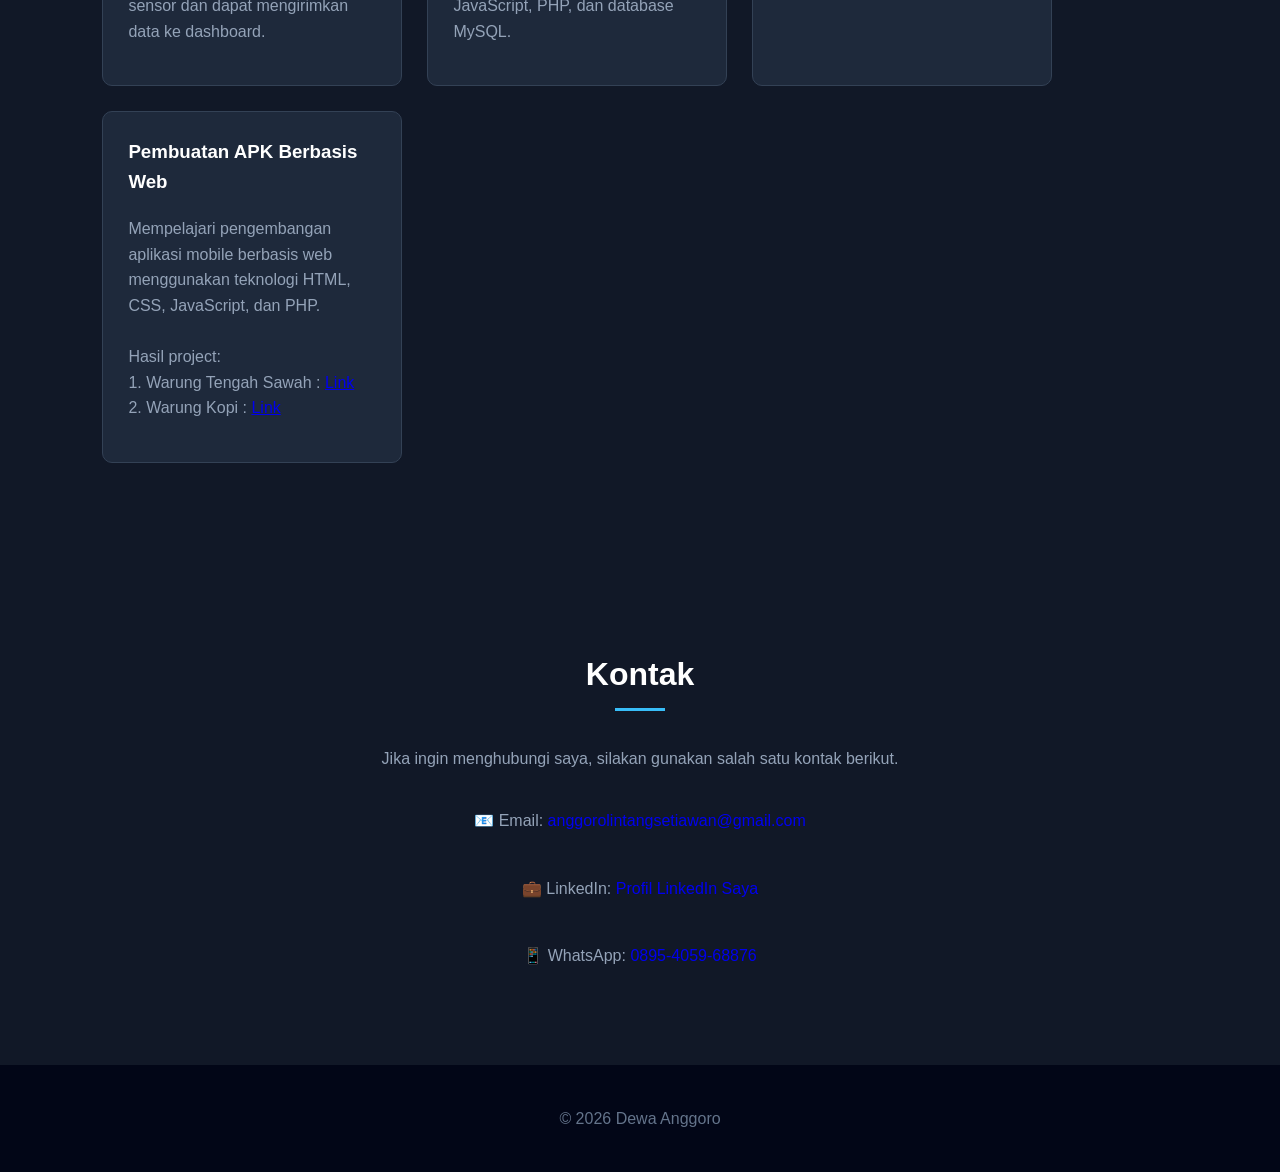
==== commit 98b0533b: "Update index.html" ====
--- a/index.html
+++ b/index.html
@@ -4,7 +4,6 @@
 
 <head>
 
-```
 <meta charset="UTF-8">
 <meta name="viewport" content="width=device-width, initial-scale=1.0">
 
@@ -129,13 +128,12 @@
     }
 
 </style>
-```
 
 </head>
 
 <body>
 
-```
+
 <!-- =========================
      NAVIGASI
      ========================= -->
@@ -789,7 +787,6 @@
     );
 
 </script>
-```
 
 </body>
 
